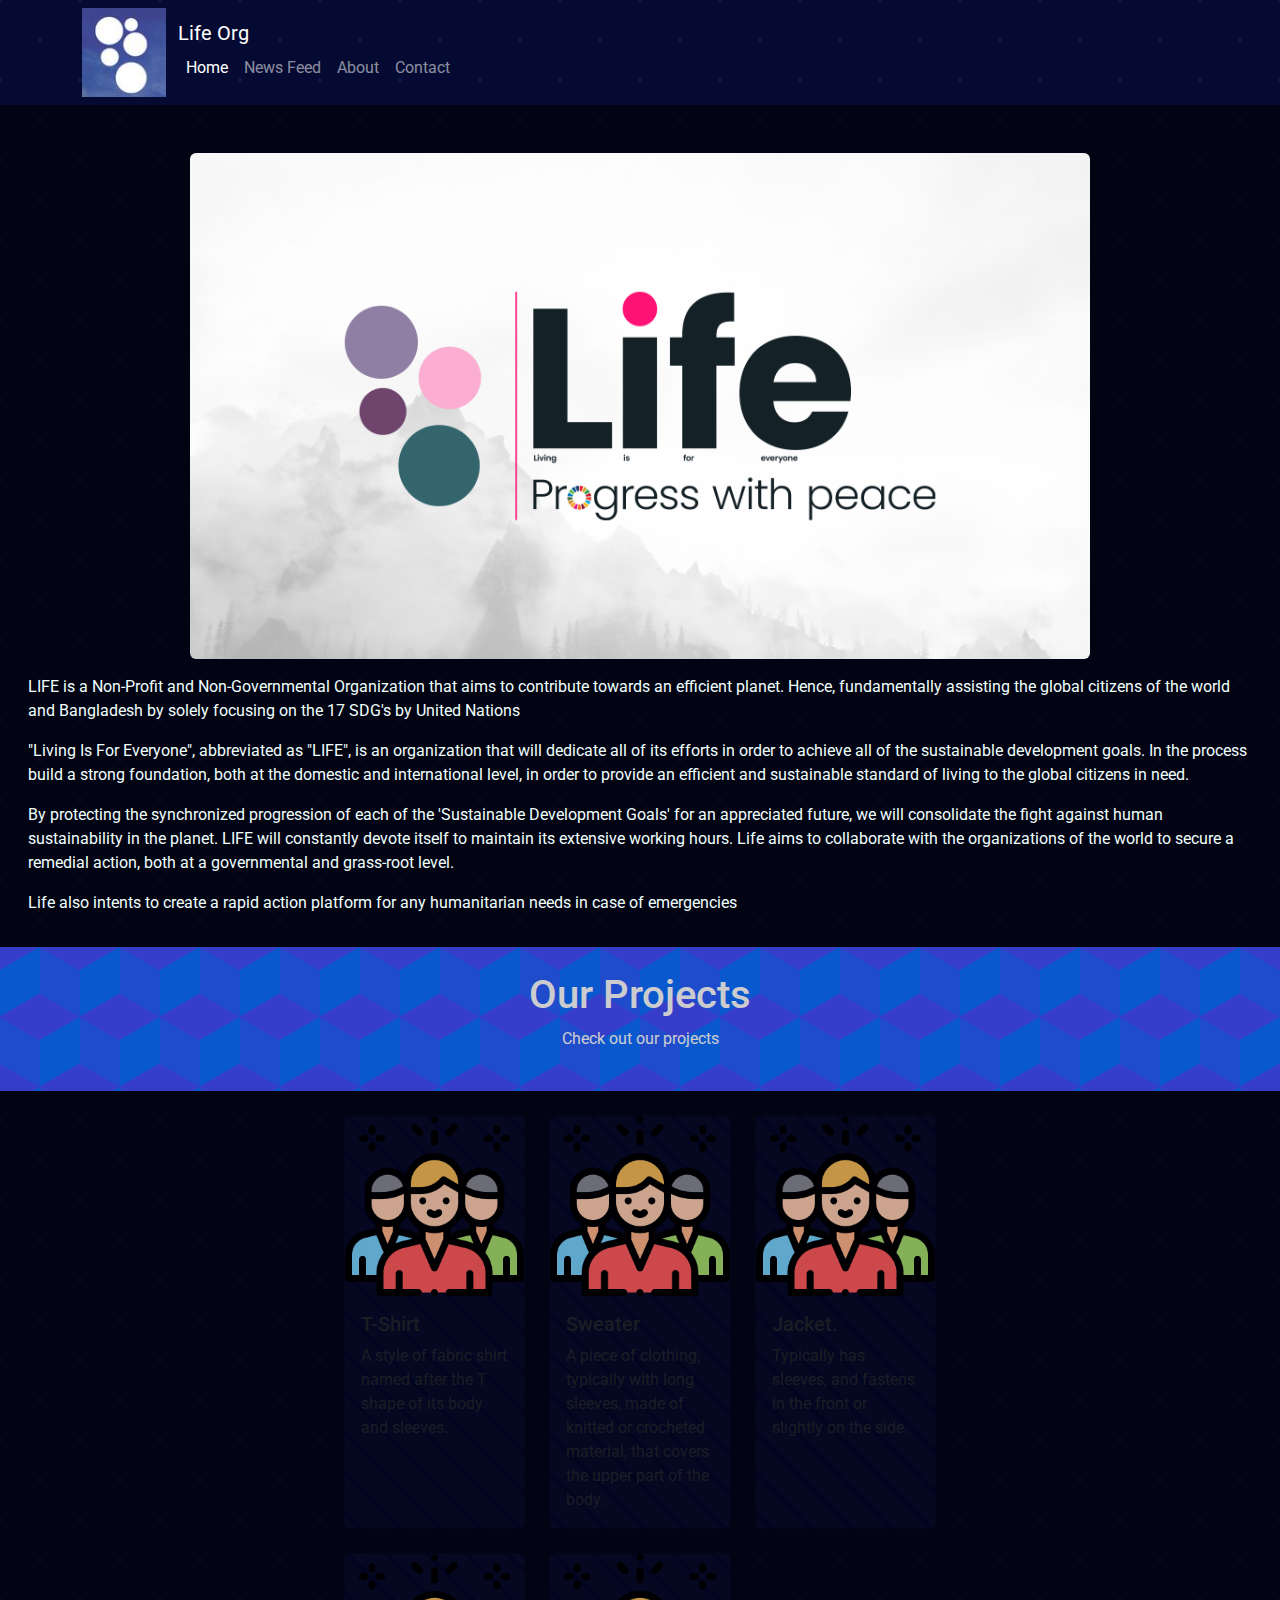
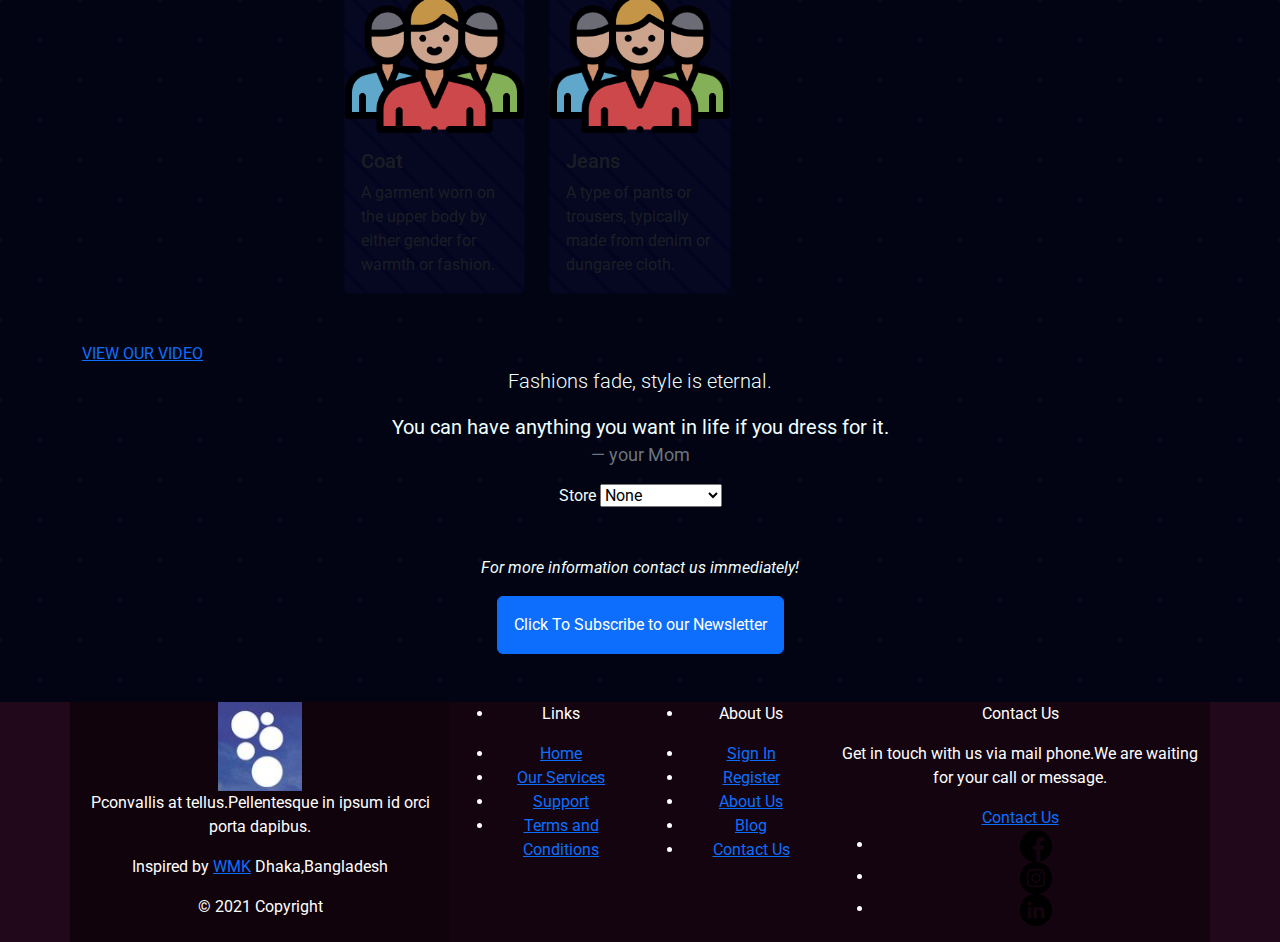
==== uh uh work in progress/views/index.html @ 48b74ab4 "Add files via upload" ====
<!DOCTYPE html>
<html lang="en">
  <head>
    <meta name="viewport" content="width=device-width, initial-scale=1" />
    <title>LIFE</title>
    <meta charset="utf-8" />
    <meta name="viewport" content="width=device-width, initial-scale=1" />
    <link
      href="https://cdn.jsdelivr.net/npm/bootstrap@5.1.2/dist/css/bootstrap.min.css"
      rel="stylesheet"
    />
    <link rel="stylesheet" href="../assets/static/styles.css" type="text/css" />
    <script src="https://cdn.jsdelivr.net/npm/bootstrap@5.1.2/dist/js/bootstrap.bundle.min.js"></script>
    <link rel="preconnect" href="https://fonts.googleapis.com" />
    <link rel="preconnect" href="https://fonts.gstatic.com" crossorigin />
    <link
      href="https://fonts.googleapis.com/css2?family=Poppins:ital,wght@0,100;0,400;1,100;1,400&family=Roboto:ital,wght@0,100;0,700;1,100;1,700&display=swap"
      rel="stylesheet"
    />
  </head>

  <body class="bg-dark">
    <nav class="navbar navbar-expand-lg navbar-dark bg-dark mb-5">
      <div class="container">
        <div class="float-left logo">
          <a href="#header"><img src="../assets/images/logo.png" alt="where"></a>
        </div>
      <div class="container-fluid">
        <a class="navbar-brand" href="./index.html">Life Org</a>
        <button
          class="navbar-toggler"
          type="button"
          data-bs-toggle="collapse"
          data-bs-target="#navbarNav"
          aria-controls="navbarNav"
          aria-expanded="false"
          aria-label="Toggle navigation"
        >
          <span class="navbar-toggler-icon"></span>
        </button>
        <div class="collapse navbar-collapse" id="navbarNav">
          <ul class="navbar-nav">
            <li class="nav-item">
              <a class="nav-link active" aria-current="page" href="./index.html"
                >Home</a
              >
            </li>
            <li class="nav-item">
              <a class="nav-link" href="./newsfeed.html">News Feed</a>
            </li>
            <li class="nav-item">
              <a class="nav-link" href="./about.html">About</a>
            </li>
            <li class="nav-item">
              <a class="nav-link" href="./contact.html">Contact</a>
            </li>
            
          </ul>
        </div>
      </div>
    </nav>
    <main class="container-fluid">
      <section class="text-center">
        <img
          src="../assets/images/Life(Cover).png"
          alt="Living is for Everyone"
          class="image-fluid rounded mx-auto d-block"
          width="900" length="800"
        />
      </section>

      <section class="mx-auto p-3">
        <p>
          LIFE is a Non-Profit and Non-Governmental Organization that aims to 
          contribute towards an efficient planet. Hence, fundamentally assisting 
          the global citizens of the world and Bangladesh by solely focusing on 
          the 17 SDG's by United Nations
        </p>
        <p>
          "Living Is For Everyone", abbreviated as "LIFE", is an organization 
          that will dedicate all of its efforts in order to achieve all of the 
          sustainable development goals. In the process build a strong foundation,
          both at the domestic and international level, in order to provide an 
          efficient and sustainable standard of living to the global citizens 
          in need.
        </p>
        <p>
          By protecting the synchronized progression of each of the 'Sustainable 
          Development Goals' for an appreciated future, we will consolidate the 
          fight against human sustainability in the planet. LIFE will constantly 
          devote itself to maintain its extensive working hours. Life aims to 
          collaborate with the organizations of the world to secure a remedial 
          action, both at a governmental and grass-root level.
         </p>
        <p>Life also intents to create a rapid action platform for any 
          humanitarian needs in case of emergencies</p>
      </section>
    </main>
    <div class="p-4 bg-primary text-white text-center" id="newcollection">
      <h1>Our Projects</h1>
      <p>Check out our projects</p>
    </div>
    <section class="container-fluid p-4 w-50">
      <div class="row row-cols-1 row-cols-md-3 g-4">
        <div class="col">
          <div class="card h-100 clothing-card">
            <img src="../assets/images/group.png" class="card-img-top" alt="Project X" />
            <div class="card-body">
              <h5 class="card-title">T-Shirt</h5>
              <p class="card-text">
                A style of fabric shirt named after the T shape of its body and
                sleeves.
              </p>
            </div>
          </div>
        </div>
        <div class="col">
          <div class="card h-100 clothing-card">
            <img src="../assets/images/group.png" class="card-img-top" alt="Project Y" />
            <div class="card-body">
              <h5 class="card-title">Sweater</h5>
              <p class="card-text">
                A piece of clothing, typically with long sleeves, made of
                knitted or crocheted material, that covers the upper part of the
                body.
              </p>
            </div>
          </div>
        </div>
        <div class="col">
          <div class="card h-100 clothing-card">
            <img src="../assets/images/group.png" class="card-img-top" alt="Project Z" />
            <div class="card-body">
              <h5 class="card-title">Jacket.</h5>
              <p class="card-text">
                Typically has sleeves, and fastens in the front or slightly on
                the side.
              </p>
            </div>
          </div>
        </div>
        <div class="col">
          <div class="card h-100 clothing-card">
              <img src="../assets/images/group.png" class="card-img-top" alt="Project A" />
              <div class="card-body">
              <h5 class="card-title">Coat</h5>
              <p class="card-text">
                A garment worn on the upper body by either gender for warmth or
                fashion.
              </p>
            </div>
          </div>
        </div>
        <div class="col">
          <div class="card h-100 clothing-card">
            <img src="../assets/images/group.png" class="card-img-top" alt="Project B" />
            <div class="card-body">
              <h5 class="card-title">Jeans</h5>
              <p class="card-text">
                A type of pants or trousers, typically made from denim or
                dungaree cloth.
              </p>
            </div>
          </div>
        </div>
      </div>
      <br />
    </section>

    <section class="video">
      <div class="video-overlay"></div>
      <div class="container">
        <div class="video-btn wow zoomIn">
          <a href="https://www.facebook.com/Life.bd.org">VIEW OUR VIDEO</a>
        </div>
      </div>
    </section>

    <section class="text-center">
      <p class="lead">Fashions fade, style is eternal.</p>
      <blockquote class="blockquote">
        <p>You can have anything you want in life if you dress for it.</p>
        <footer class="blockquote-footer">your Mom</footer>
      </blockquote>
    </section>

    <section class="text-center">
      <label for="Clothing">Store</label>
      <select id="Clothing">
        <optgroup label="For Everyone">
          <option value="none">None</option>
          <option value="men">Men</option>
          <option value="women">Women</option>
          <option value="kids">Kids</option>
          <option value="unisex">Unisex</option>
          <option value="accessories">Accessories</option>
        </optgroup>
      </select>
    </section>

    <br /><br/>
    <div class="container-fluid text-center mb-5">
      <p><em>For more information contact us immediately!</em></p>
      <a href="#contact"><button class="btn btn-primary text-white p-3">
        Click To Subscribe to our Newsletter
      </button></a>
    </div>
    
  
    <footer class="text-center text-white" style="background-color: #21081a" id="footer">
      <div class="container" style="background-color: rgba(0, 0, 0, 0.2)">
        <div class="row" style="background-color: rgba(0, 0, 0, 0.2)">
          <div class="col-12 col-lg-4 wow zoomIn" style="background-color: rgba(0, 0, 0, 0.2)">
            <div class="footer-info">
              <a href="#"><img src="../assets/images/logo.png" alt="logo"></a>
              <p>Pconvallis at tellus.Pellentesque in ipsum id orci porta dapibus.</p>
              <p>Inspired by <a href="https://github.com/WMK15/wmk15.github.io">WMK</a> Dhaka,Bangladesh </p>
              <p>© 2021 Copyright</p>
            </div>
          </div>
          <div class="col-12 col-lg-2 wow zoomIn">
            <ul class="footer-links">
              <li><p>Links</p></li>
              <li><a href="#">Home</a></li>
              <li><a href="#">Our Services</a></li>
              <li><a href="#">Support</a></li>
              <li><a href="#">Terms and Conditions</a></li>
            </ul>
          </div>
          <div class="col-12 col-lg-2 wow zoomIn">
            <ul class="footer-links">
              <li><p>About Us</p></li>
              <li><a href="#">Sign In</a></li>
              <li><a href="#">Register</a></li>
              <li><a href="#">About Us</a></li>
              <li><a href="#">Blog</a></li>
              <li><a href="contact.html">Contact Us</a></li>
            </ul>
          </div>
          <div class="col-12 col-lg-4 wow zoomIn">
            <div class="footer-contact">
              <p>Contact Us</p>
              <p>Get in touch with us via mail phone.We are waiting for your call or message.</p>
              <div class="footer-btn">
                <a href="contact.html">Contact Us</a>
              </div>
              <div class="social">
                <ul>
                  <li><a href="https://www.facebook.com/Life.bd.org"><img src="../assets/images/facebook.png" alt="Facebook" 
                    width="32" 
                    height="32"></a></li>
                  <li><a href="https://instagram.com/life.org.bd?utm_medium=copy_link"><img src="../assets/images/instagram.png" alt="Instagram"
                    width="32" 
                    height="32"></a></li>
                  <li><a href="https://www.linkedin.com/company/lifebdorg"><img src="../assets/images/linkedin.png" alt="LinkedIn"
                    width="32" 
                    height="32"></a></li>
                </ul>
              </div>
            </div>
          </div>
        </div>
      </div>
    </footer>

  </body>
</html>
---- uh uh work in progress/assets/static/styles.css ----
html,
body {
  color: azure;
  min-width: 100%;
  font-family: "Roboto", sans-serif;
  background-color: #e5e5f7;
  background-color: #020413;
  opacity: 1;
  background-image: radial-gradient(#080b28 2px, transparent 2px),
    radial-gradient(#080b28 2px, #020413 2px);
  background-size: 80px 80px;
  background-position: 0 0, 40px 40px;
}

nav {
  background-color: #050a32;
  opacity: 1;
  background-image: radial-gradient(#0f154b 2px, transparent 2px),
    radial-gradient(#0f154b 2px, #050a32 2px);
  background-size: 80px 80px;
  background-position: 0 0, 40px 40px;
}

.clothing-card {
  background-color: #070925;
  opacity: 0.8;
  background-size: 40px 40px;
  background-image: repeating-linear-gradient(
    45deg,
    #030424 0,
    #030424 4px,
    #070925 0,
    #070925 50%
  );
}

.contact-form {
  color: white;
  background-color: #070925;
  opacity: 0.8;
  background-image: linear-gradient(
      30deg,
      #030424 12%,
      transparent 12.5%,
      transparent 87%,
      #030424 87.5%,
      #030424
    ),
    linear-gradient(
      150deg,
      #030424 12%,
      transparent 12.5%,
      transparent 87%,
      #030424 87.5%,
      #030424
    ),
    linear-gradient(
      30deg,
      #030424 12%,
      transparent 12.5%,
      transparent 87%,
      #030424 87.5%,
      #030424
    ),
    linear-gradient(
      150deg,
      #030424 12%,
      transparent 12.5%,
      transparent 87%,
      #030424 87.5%,
      #030424
    ),
    linear-gradient(
      60deg,
      #03042477 25%,
      transparent 25.5%,
      transparent 75%,
      #03042477 75%,
      #03042477
    ),
    linear-gradient(
      60deg,
      #03042477 25%,
      transparent 25.5%,
      transparent 75%,
      #03042477 75%,
      #03042477
    );
  background-size: 80px 140px;
  background-position: 0 0, 0 0, 40px 70px, 40px 70px, 0 0, 40px 70px;
}

#newcollection {
  background-color: #237edb;
  opacity: 0.8;
  background-image: linear-gradient(
      30deg,
      #444cf7 12%,
      transparent 12.5%,
      transparent 87%,
      #444cf7 87.5%,
      #444cf7
    ),
    linear-gradient(
      150deg,
      #444cf7 12%,
      transparent 12.5%,
      transparent 87%,
      #444cf7 87.5%,
      #444cf7
    ),
    linear-gradient(
      30deg,
      #444cf7 12%,
      transparent 12.5%,
      transparent 87%,
      #444cf7 87.5%,
      #444cf7
    ),
    linear-gradient(
      150deg,
      #444cf7 12%,
      transparent 12.5%,
      transparent 87%,
      #444cf7 87.5%,
      #444cf7
    ),
    linear-gradient(
      60deg,
      #444cf777 25%,
      transparent 25.5%,
      transparent 75%,
      #444cf777 75%,
      #444cf777
    ),
    linear-gradient(
      60deg,
      #444cf777 25%,
      transparent 25.5%,
      transparent 75%,
      #444cf777 75%,
      #444cf777
    );
  background-size: 80px 140px;
  background-position: 0 0, 0 0, 40px 70px, 40px 70px, 0 0, 40px 70px;
}
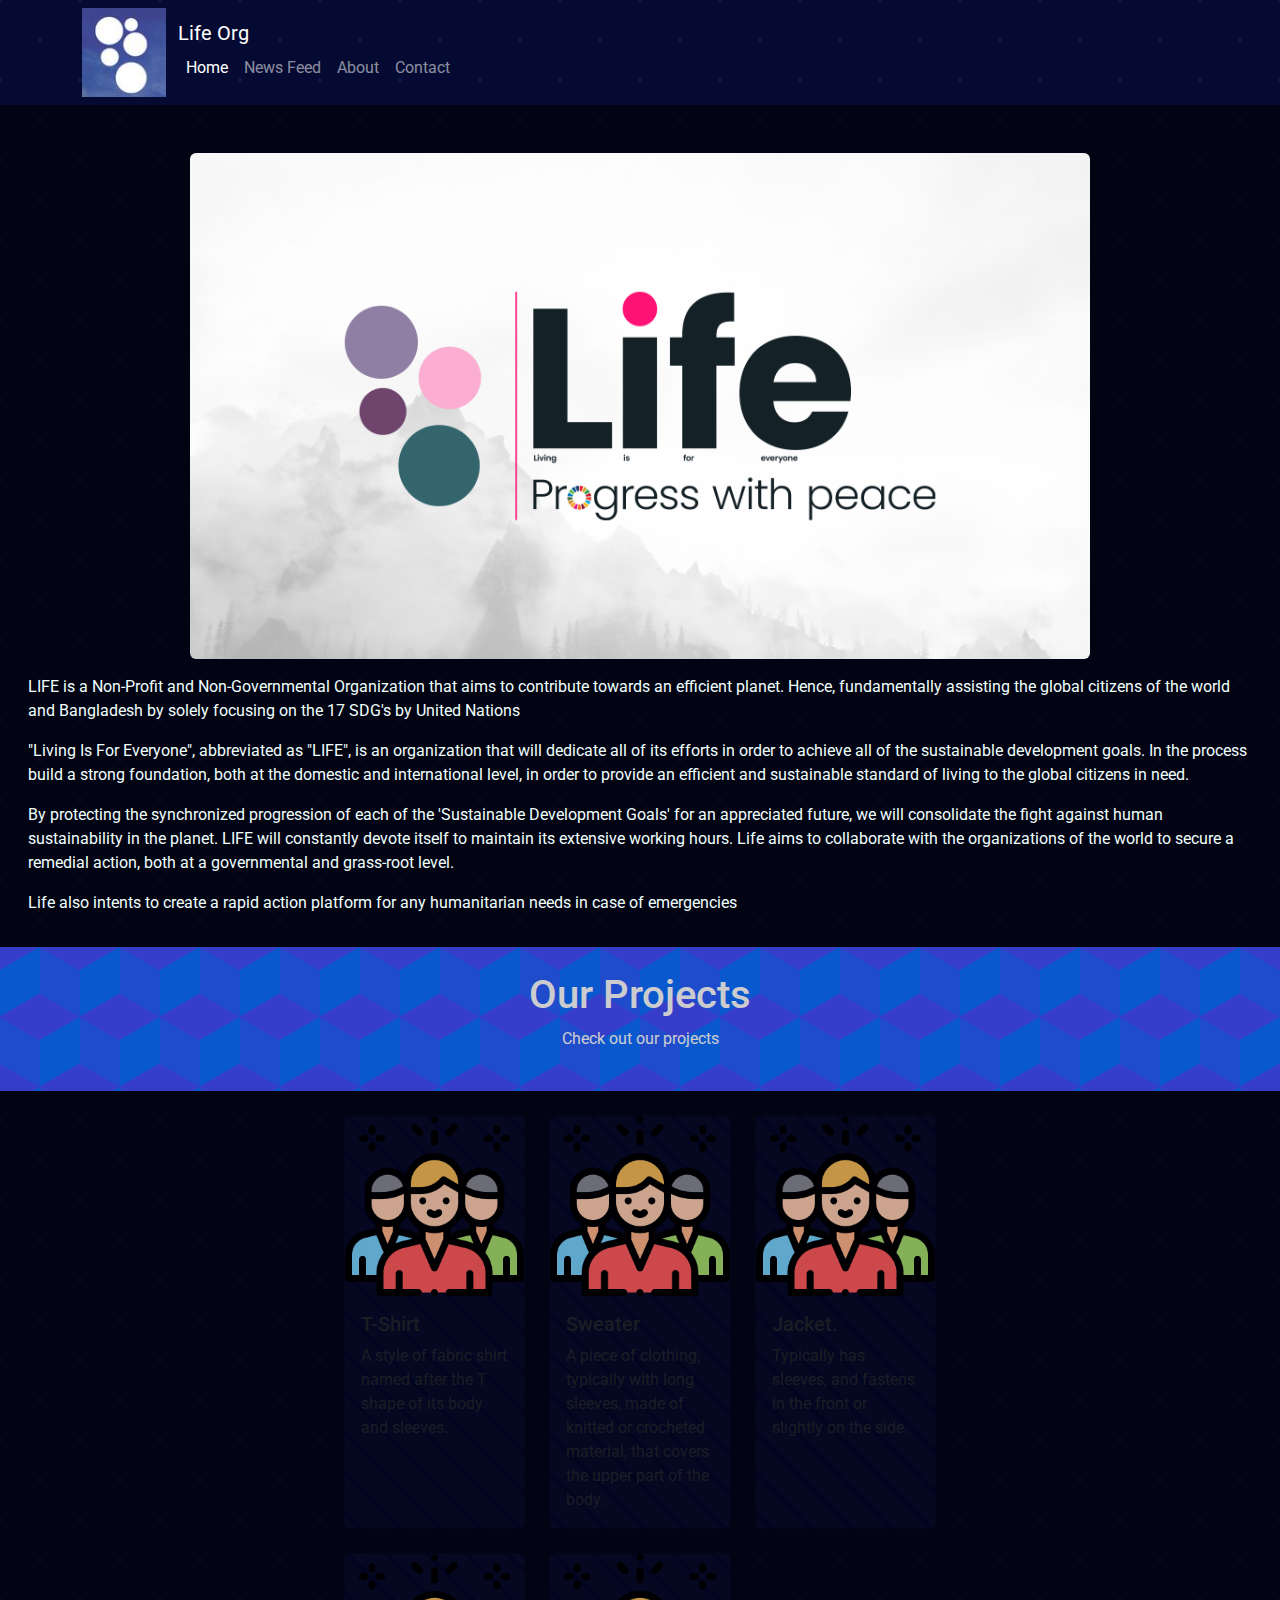
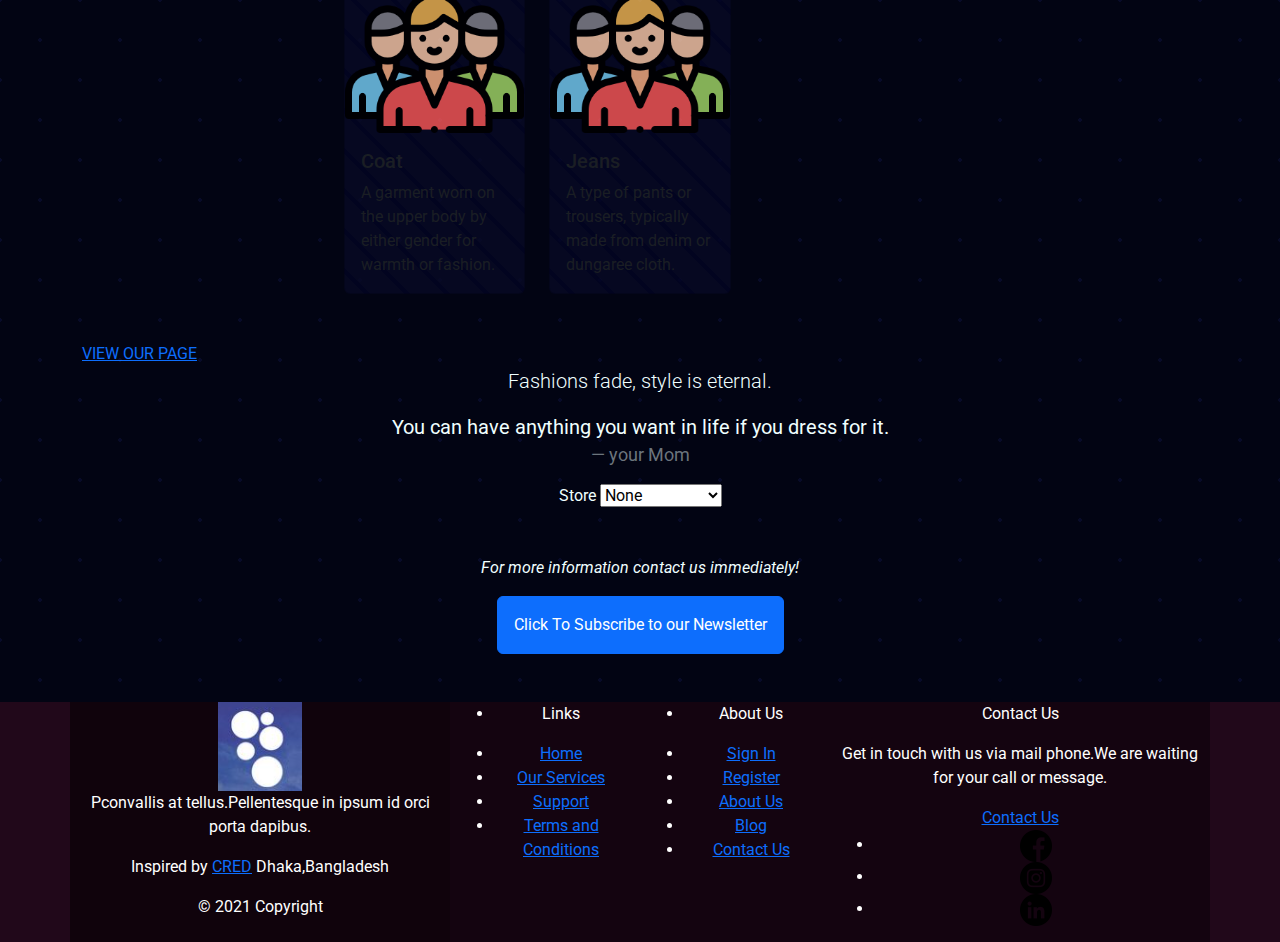
==== commit d09942ff: "Update index.html" ====
--- a/uh uh work in progress/views/index.html
+++ b/uh uh work in progress/views/index.html
@@ -171,7 +171,7 @@
       <div class="video-overlay"></div>
       <div class="container">
         <div class="video-btn wow zoomIn">
-          <a href="https://www.facebook.com/Life.bd.org">VIEW OUR VIDEO</a>
+          <a href="https://www.facebook.com/Life.bd.org">VIEW OUR PAGE</a>
         </div>
       </div>
     </section>
@@ -214,7 +214,7 @@
             <div class="footer-info">
               <a href="#"><img src="../assets/images/logo.png" alt="logo"></a>
               <p>Pconvallis at tellus.Pellentesque in ipsum id orci porta dapibus.</p>
-              <p>Inspired by <a href="https://github.com/WMK15/wmk15.github.io">WMK</a> Dhaka,Bangladesh </p>
+              <p>Inspired by <a href="https://github.com/WMK15/wmk15.github.io">CRED</a> Dhaka,Bangladesh </p>
               <p>© 2021 Copyright</p>
             </div>
           </div>
